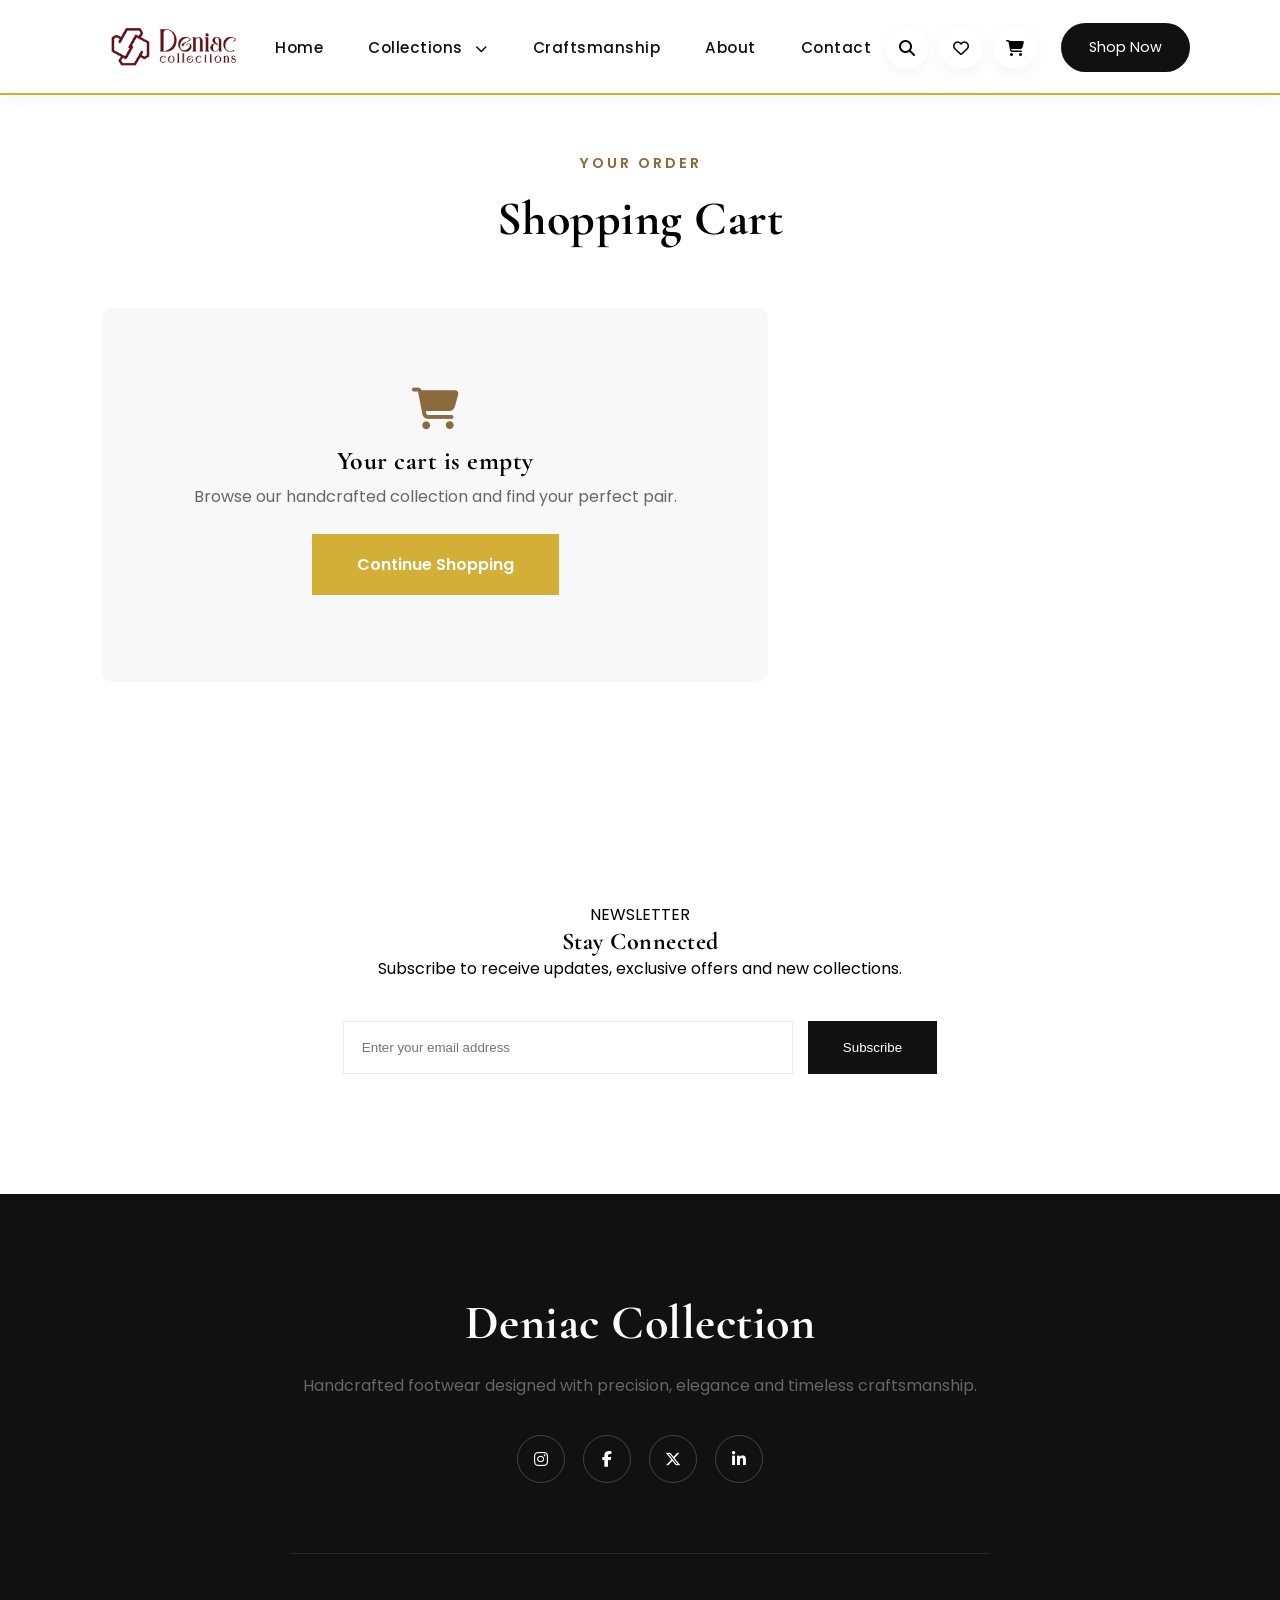
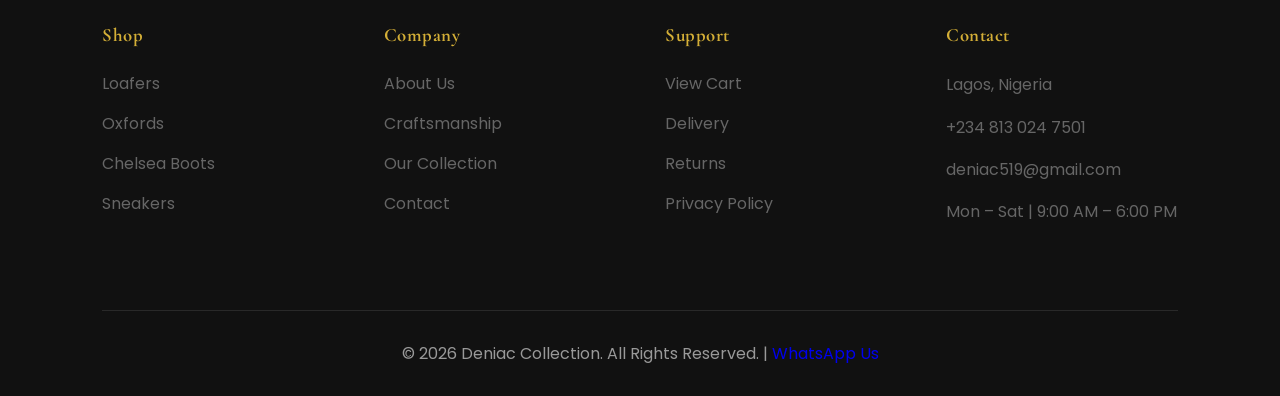
==== cart.html @ b3a42612 "Add cart page, product details, update hero styling and WhatsApp contact" ====
<!DOCTYPE html>
<html lang="en">
<head>
    <meta charset="UTF-8">
    <meta name="viewport" content="width=device-width, initial-scale=1.0">
    <title>Cart | Deniac Collection</title>
    <meta name="description" content="Review your Deniac Collection order before checkout.">
    <link rel="stylesheet" href="style.css">
    <link rel="stylesheet" href="https://cdnjs.cloudflare.com/ajax/libs/font-awesome/6.6.0/css/all.min.css">
    <link rel="preconnect" href="https://fonts.googleapis.com">
    <link rel="preconnect" href="https://fonts.gstatic.com" crossorigin>
    <link href="https://fonts.googleapis.com/css2?family=Cormorant+Garamond:wght@500;600;700&family=Poppins:wght@300;400;500;600&display=swap" rel="stylesheet">
    <link rel="stylesheet" href="https://unpkg.com/aos@2.3.4/dist/aos.css">
</head>
<body class="inner-page">
    <header>

    <nav class="navbar">

        <!-- Logo -->

        <div class="logo">

            <a href="index.html" id="logo">

                <img src="./images/logo.png" alt="Deniac Collection">

            </a>

        </div>

        <!-- Navigation -->

        <ul class="nav-links" id="navLinks">

            <li><a href="index.html">Home</a></li>

            <li class="dropdown">

                <a href="shop.html">
                    Collections
                <i class="fa-solid fa-chevron-down"></i>
                </a>

            <ul class="dropdown-menu">

                <li><a href="shop.html?category=Loafers">Loafers</a></li>
                <li><a href="shop.html?category=Oxford">Oxfords</a></li>
                <li><a href="shop.html?category=Boots">Chelsea Boots</a></li>
                <li><a href="shop.html?category=Sneakers">Sneakers</a></li>
                <li><a href="shop.html">New Arrivals</a></li>
                <li><a href="shop.html">Best Sellers</a></li>

            </ul>

            </li>

            <li><a href="index.html#craftsss">Craftsmanship</a></li>

            <li><a href="index.html#about">About</a></li>

            <li><a href="index.html#contact">Contact</a></li>

            <li class="nav-mobile-actions">

                <div class="nav-icons">

                    <div class="icon-wrap">

                        <i class="fa-solid fa-magnifying-glass search-open"></i>

                    </div>

                    <div class="icon-wrap">

                        <i class="fa-regular fa-heart wishlist-nav"></i>

                        <span class="icon-badge wishlist-count">0</span>

                    </div>

                    <div class="icon-wrap">

                        <i class="fa-solid fa-cart-shopping cart-open"></i>

                        <span class="icon-badge cart-count">0</span>

                    </div>

                </div>

                <a href="shop.html" class="nav-btn">

                    Shop Now

                </a>

            </li>

        </ul>

        <!-- Right Side -->

        <div class="nav-right">

            <div class="nav-icons">

                <div class="icon-wrap">

                    <i class="fa-solid fa-magnifying-glass search-open" id="searchBtn"></i>

                </div>

                <div class="icon-wrap">

                    <i class="fa-regular fa-heart wishlist-nav" id="wishlistNavBtn"></i>

                    <span class="icon-badge wishlist-count" id="wishlistCount">0</span>

                </div>

                <div class="icon-wrap">

                    <i class="fa-solid fa-cart-shopping cart-open" id="cartBtn"></i>

                    <span class="icon-badge cart-count" id="cartCount">0</span>

                </div>

            </div>

            <a href="shop.html" class="nav-btn">

                Shop Now

            </a>

        </div>

        <!-- Mobile Menu -->

        <div class="hamburger">

            <i class="fa-solid fa-bars"></i>

        </div>

    </nav>

</header>

<main>

    <section class="cart-page">

        <div class="section-heading">

            <span>YOUR ORDER</span>

            <h2>Shopping Cart</h2>

        </div>

        <div class="cart-page-grid">

            <div class="cart-page-list">

                <div id="cartPageList"></div>

                <div class="cart-page-empty" id="cartPageEmpty">

                    <i class="fa-solid fa-cart-shopping"></i>

                    <h3>Your cart is empty</h3>

                    <p>Browse our handcrafted collection and find your perfect pair.</p>

                    <a href="shop.html" class="featured-btn">Continue Shopping</a>

                </div>

            </div>

            <aside class="cart-summary" id="cartPageSummary">

                <h3>Order Summary</h3>

                <div class="summary-row">

                    <span>Subtotal</span>

                    <strong id="cartPageSubtotal">₦0</strong>

                </div>

                <div class="summary-row">

                    <span>Delivery</span>

                    <strong>Free</strong>

                </div>

                <div class="summary-total">

                    <span>Total</span>

                    <strong id="cartPageTotal">₦0</strong>

                </div>

                <a
                    class="whatsapp-btn"
                    id="cartCheckoutWhatsApp"
                    href="#"
                    target="_blank"
                    rel="noopener">

                    <i class="fa-brands fa-whatsapp"></i>

                    Order via WhatsApp

                </a>

                <a class="continue-btn" href="shop.html">

                    Continue Shopping

                </a>

                <p class="summary-note">

                    After placing your order, we will contact you to confirm
                    size, delivery details and payment.

                </p>

            </aside>

        </div>

    </section>

</main>

<section class="newsletter">

    <span>NEWSLETTER</span>

    <h2>Stay Connected</h2>

    <p>

        Subscribe to receive updates,
        exclusive offers and new collections.

    </p>

    <form id="newsletterForm">

        <input
        type="email"
        class="newsletter-email"
        placeholder="Enter your email address"
        required>

        <button type="submit">

            Subscribe

        </button>

    </form>

    <p class="newsletter-msg" role="status"></p>

</section>

<footer class="footer">

    <div class="footer-top">

        <h2>Deniac Collection</h2>

        <p>
            Handcrafted footwear designed with precision,
            elegance and timeless craftsmanship.
        </p>

        <div class="social-links">

            <a href="https://www.instagram.com/deniaccollection?igsh=M3c4eGFvaG93NXZI"><i class="fa-brands fa-instagram"></i></a>

            <a href="#"><i class="fa-brands fa-facebook-f"></i></a>

            <a href="https://x.com/Shoes_by_deniac"><i class="fa-brands fa-x-twitter"></i></a>

            <a href="#"><i class="fa-brands fa-linkedin-in"></i></a>

        </div>

    </div>

    <div class="footer-content">

        <div class="footer-column">

            <h3>Shop</h3>

            <a href="shop.html?category=Loafers">Loafers</a>
            <a href="shop.html?category=Oxford">Oxfords</a>
            <a href="shop.html?category=Boots">Chelsea Boots</a>
            <a href="shop.html?category=Sneakers">Sneakers</a>

        </div>

        <div class="footer-column">

            <h3>Company</h3>

            <a href="index.html#about">About Us</a>
            <a href="index.html#craftsss">Craftsmanship</a>
            <a href="shop.html">Our Collection</a>
            <a href="index.html#contact">Contact</a>

        </div>

        <div class="footer-column">

            <h3>Support</h3>

            <a href="cart.html">View Cart</a>
            <a href="index.html#contact">Delivery</a>
            <a href="index.html#contact">Returns</a>
            <a href="index.html#contact">Privacy Policy</a>

        </div>

        <div class="footer-column">

            <h3>Contact</h3>

            <p>Lagos, Nigeria</p>

            <p>+234 813 024 7501</p>

            <p>deniac519@gmail.com</p>

            <p>Mon – Sat | 9:00 AM – 6:00 PM</p>

        </div>

    </div>

    <div class="footer-bottom">

        <p>
            © 2026 Deniac Collection. All Rights Reserved. | <a href="https://wa.me/2348130247501" target="_blank">WhatsApp Us</a>
        </p>

    </div>

</footer>

<script src="script.js"></script>
<script src="./javascript/products.js"></script>
<script src="./javascript/filter.js"></script>
<script src="./javascript/render.js"></script>
<script src="./javascript/carts.js"></script>
<script src="./javascript/wishlist.js"></script>
<script src="./javascript/cart-page.js"></script>
<script src="https://unpkg.com/aos@2.3.4/dist/aos.js"></script>

<script>

AOS.init({
    duration: 1000,
    once: true,
    offset: 100
});

document.addEventListener("DOMContentLoaded", () => {

    const newsletterForm = document.getElementById("newsletterForm");

    if (newsletterForm) {

        newsletterForm.addEventListener("submit", (e) => {

            e.preventDefault();

            const msg = document.querySelector(".newsletter-msg");

            if (msg) {

                msg.textContent = `Thank you for subscribing! You're now on the list.`;

                msg.classList.add("show");

            }

            newsletterForm.reset();

        });

    }

});

</script>
</body>
</html>
---- style.css ----
*{
    margin:0;
    padding:0;
    box-sizing:border-box;
}

html{
    scroll-behavior:smooth;
    overflow-x:hidden;
}

:root{

    /* Brand Colors */

    --primary:#111111;
    --secondary:#8B6B3D;
    --accent:#D4AF37;
    --white:#ffffff;
    --light:#f8f8f8;
    --gray:#666666;
    --border:#ececec;

    /* Font */

    --heading-font:'Cormorant Garamond', serif;
    --body-font:'Poppins', sans-serif;

    /* Shadows */

    --shadow:0 15px 40px rgba(0,0,0,.08);

    /* Transition */

    --transition:.4s ease;

    /* Radius */

    --radius:8px;

}

body{

font-family:var(--body-font);

}

h1,
h2,
h3,
h4{

font-family:var(--heading-font);

letter-spacing:.5px;


}


img{
    max-width:100%;
    display:block;
}

a{
    text-decoration:none;
}

/* scrollbar  */
::-webkit-scrollbar{
    width:10px;
}

::-webkit-scrollbar-track{
    background:var(--light);
}

::-webkit-scrollbar-thumb{
    background:var(--secondary);
    border-radius:20px;
}

::-webkit-scrollbar-thumb:hover{
    background:var(--primary);
}
/* selection colors */
::selection{
    background:var(--secondary);
    color:var(--white);
}

/*=========================
    SCROLL REVEAL
=========================*/

.reveal{
    opacity:0;
    transform:translateY(70px);
    transition:all .9s ease;
}

.reveal.active{
    opacity:1;
    transform:translateY(0);
}

/* navigation */
.navbar{
    position:fixed;
    top:0;
    left:0;
    width:100%;
    height:95px;
    display:flex;
    justify-content:space-between;
    align-items:center;
    padding:0 7%;
    background:transparent;
    transition:.45s ease;
    z-index:9999;
}

.navbar::after{
    content:"";
    position:absolute;
    left:50%;
    bottom:0;
    transform:translateX(-50%);
    width:0;
    height:2px;
    background:#D4AF37;
    transition:.45s;
}

.navbar.scrolled::after{
    width:100%;
}

/* on scrolledd */
.navbar.scrolled{
     height:80px;
    background:rgba(255,255,255,.92);
    backdrop-filter:blur(18px);
    box-shadow:0 15px 40px rgba(0,0,0,.08);

}

/* inner pages (shop / product / cart) get a solid navbar */
body.inner-page .navbar{
    background:rgba(255,255,255,.95);
    backdrop-filter:blur(14px);
    box-shadow:0 4px 20px rgba(0,0,0,.05);
}

body.inner-page .navbar::after{
    width:100%;
}

.logo img{
    width:170px;
    display:block;
}

/* navigationn */
.nav-links{
    display:flex;
    align-items:center;
    gap:45px;
    list-style:none;
}

.nav-links a{
    text-decoration:none;
    font-family: "Poppins", sans-serif;
    color:var(--primary);
    font-size:.95rem;
    font-weight:500;
    letter-spacing:.5px;
    position:relative;
    transition:.3s;
}

/* dropdownnnnn */
.dropdown{
    position:relative;
}

.dropdown-menu{
    position:absolute;
    top:60px;
    left:0;
    width:240px;
    background:var(--white);
    border-radius:18px;
    padding:20px 0;
    list-style:none;
    box-shadow:0 20px 40px rgba(0,0,0,.08);
    opacity:0;
    visibility:hidden;
    transform:translateY(20px);
    transition:.35s ease;
}

.dropdown-menu li{
    width:100%;
}

.dropdown-menu a{
    display:block;
    padding:14px 25px;
    color:var(--primary);
    text-decoration:none;
    transition:.3s;
}

.dropdown-menu a:hover{
    background:var(--light);
    color:var(--secondary);
    padding-left:35px;
}

.dropdown:hover .dropdown-menu{
    opacity:1;
    visibility:visible;
    transform:translateY(0);
}

/* rotate arroww */
.dropdown i{
    margin-left:8px;
    font-size:.75rem;
    transition:.3s;
}

.dropdown:hover i{
    transform:rotate(180deg);
}

/* underlineee */
.nav-links a::after{
    content:"";
    position:absolute;
    left:0;
    bottom:-8px;
    width:0;
    height:2px;
    background:var(--secondary);
    transition:width .35s ease;
}

.nav-links a:hover::after,

.nav-links a.active::after{
    width:100%;
}

.nav-links a.active{
    color:var(--secondary);
}

.nav-right{
    display:flex;
    align-items:center;
    gap:25px;
}

.nav-mobile-actions{
    display:none;
}

.nav-icons{
    display:flex;
    gap:12px;
}

.nav-icons i{
    width:42px;
    height:42px;
    display:flex;
    justify-content:center;
    align-items:center;
    border-radius:50%;
    background:var(--white);
    cursor:pointer;
    box-shadow:0 5px 20px rgba(0,0,0,.05);
    transition:.3s;
}

.nav-icons i:hover{
    background:var(--secondary);
    color:var(--white);
    transform:translateY(-3px);
}

.nav-btn{
    text-decoration:none;
    color:var(--white);
    background:var(--primary);
    padding:14px 28px;
    border-radius:40px;
    transition:.4s;
    font-size:.9rem;
}

.nav-btn:hover{
    background:var(--secondary);
    transform:translateY(-3px);
}

.hamburger{
    display:none;
    font-size:1.4rem;
    cursor:pointer;
}

/* hero  */
.hero{
    min-height:100vh;
    background:#faf8f4;
    display:flex;
    align-items:center;
    position:relative;
    overflow:hidden;
    padding:120px 7% 60px;
}

.bg-text{
    position:absolute;
    top:50%;
    right:-100px;
    transform:translateY(-50%);
    font-size:12rem;
    font-weight:900;
    color:rgba(0,0,0,.03);
    letter-spacing:15px;
    user-select:none;
    pointer-events:none;
    z-index:0;
}

.hero-tag,
.hero-content h1,
.hero-content p,
.hero-buttons,
.hero-features,
.hero-image{
    opacity:0;
    transform:translateY(50px);
}

@keyframes fadeUp{

from{

opacity:0;

transform:translateY(50px);

}

to{

opacity:1;

transform:translateY(0);

}

}


/* containerrrr */
.hero-container{
    width:100%;
    display:grid;
    grid-template-columns:1fr 1fr;
    align-items:center;
    gap:60px;
}

/* left side */
.hero-content{
    max-width:620px;
}

/* badge */
.hero-tag{
    display:inline-block;
    padding:8px 18px;
    background:rgba(212,175,55,.12);
    color:#8B6B3D;
    font-size:.85rem;
    letter-spacing:2px;
    border-radius:40px;
    margin-bottom:25px;
    font-weight:600;
}

/* headingsss */
.hero-content h1{
    font-size:4.3rem;
    line-height:1.1;
    color:#111;
    margin-bottom:30px;
    font-family: "Cormorant Garamond", serif;
    font-weight:700;
}

/* paragraphsss */
.hero-content p{
    font-family: "Poppins", sans-serif;
    font-size:1.1rem;
    line-height:1.9;
    color:#666;
    margin-bottom:40px;
}

/* buttons */
.hero-buttons{
    display:flex;
    gap:20px;
    margin-bottom:45px;
}


/* primary btn */
.btn-primary{
    font-family: "Poppins", sans-serif;
    background:#111;
    color:#fff;
    padding:18px 35px;
    border-radius:40px;
    text-decoration:none;
    transition:.35s;
}

.btn-primary:hover{
    background:#8B6B3D;
}

/* Secondary button */
.btn-secondary{
    border:2px solid #111;
    color:#111;
    padding:18px 35px;
    border-radius:40px;
    font-family: "Poppins", sans-serif;
    text-decoration:none;
    transition:.35s;
}

.btn-secondary:hover{
    background:#111;
    color:#fff;
}

/* featuress */
.hero-features{
    display:flex;
    gap:20px;
    flex-wrap:wrap;
}

.hero-features div{
    display:flex;
    align-items:center;
    gap:10px;
    background:var(--white);
    padding:12px 18px;
    border-radius:30px;
    box-shadow:0 8px 25px rgba(0,0,0,.06);
}

.hero-features i{
    color:#8B6B3D;
}

/* right sideee */
.hero-image{
    position:relative;
    display:flex;
    justify-content:center;
    align-items:center;
    min-height:650px;
}

/* decorative circlee */
.hero-circle{
    position:absolute;
    width:560px;
    height:560px;
    border-radius:50%;
    background:linear-gradient(
        135deg,
        rgba(212,175,55,.18),
        rgba(139,107,61,.06)
    );

    z-index:1;

}

/* images */
.hero-image img{
    width:100%;
    max-width:700px;
    border-radius:25px;
    box-shadow:0 35px 70px rgba(0,0,0,.18);
    transition:transform .5s ease, box-shadow .5s ease;
    animation:floatImage 5s ease-in-out infinite;
}

.hero-image img:hover{
    transform:scale(1.03);
    box-shadow:0 40px 80px rgba(0,0,0,.22);
}

/* floating animation */
@keyframes floatImage{

    0%{

        transform:translateY(0px);

    }

    50%{

        transform:translateY(-15px);

    }

    100%{

        transform:translateY(0px);

    }

}
/* image carddd */
.hero-card{
    position:relative;
    z-index:2;
    border-radius:30px;
    overflow:hidden;
    box-shadow:0 35px 80px rgba(0,0,0,.20);
}

.hero-card img{
    width:100%;
    max-width:620px;
    display:block;
    transition:.6s;
}

.hero-card:hover img{
    transform:scale(1.05);
}

.hero-badge{
    position:absolute;
    bottom:30px;
    left:20px;
    width:120px;
    height:120px;
    border-radius:50%;
    background:white;
    box-shadow:0 15px 40px rgba(0,0,0,.12);
    display:flex;
    flex-direction:column;
    justify-content:center;
    align-items:center;
    z-index:5;
}

.hero-badge h3{
    color:#8B6B3D;
    font-size:.9rem;
    letter-spacing:3px;
}

.hero-badge span{
    font-size:2rem;
    font-weight:bold;
}



/* scroll indicatorr */
.scroll-indicator{
    position:absolute;
    bottom:30px;
    left:50%;
    transform:translateX(-50%);
    display:flex;
    flex-direction:column;
    align-items:center;
    text-decoration:none;
    color:#555;
    gap:8px;
    animation:scrollbounce 2s infinite;

}

@keyframes scrollbounce{

0%{

transform:translate(-50%,0);

}

50%{

transform:translate(-50%,12px);

}

100%{

transform:translate(-50%,0);

}


}


/* dividerr */
.section-divider{
    width:100px;
    height:2px;
    background:var(--accent);
    margin:80px auto;
}


/* craftsmanship  */
.craftsmanship{
    width:90%;
    margin:120px auto;
    display:grid;
    grid-template-columns:1fr 1fr;
    gap:80px;
    align-items:center;
}

.craft-image{
    overflow:hidden;
}

.craft-image img{
    width:100%;
    display:block;
    border-radius:10px;
    transition:.6s;
}

.craft-image:hover img{
    /* transform:scale(1.05); */
    transform:

scale(1.05)

rotate(.5deg);
    
}

.craft-content span{
    letter-spacing:3px;
    color:var(--secondary);
    font-size:.85rem;
    font-weight:600;
}

.craft-content h2{
    font-size:3rem;
    margin:20px 0;
}

.craft-content p{
    color:#666;
    line-height:1.9;
    margin-bottom:35px;
}

.craft-features{
    display:grid;
    grid-template-columns:repeat(2,1fr);
    gap:30px;
    margin-bottom:40px;
}

.feature h3{
    margin-bottom:10px;
}

.feature p{
    margin:0;
}

.craft-btn{
    display:inline-block;
    padding:16px 36px;
    background:#111;
    color:#fff;
    text-decoration:none;
    transition:.3s;
    position:relative;
    overflow:hidden;
    /* transition:var(--transition); */
    transition:all .35s ease;
}

.craft-btn::before{
    content:"";
    position:absolute;
    top:0;
    left:-100%;
    width:100%;
    height:100%;
    background:rgba(255,255,255,.25);
    transition:.5s;
}

.craft-btn:hover::before{
    left:100%;
}

.craft-btn:hover{
    background:#8b6b3d;
    transform:translateY(-4px);
    box-shadow:0 15px 30px rgba(0,0,0,.15);
}

/* signature collections */
.collections{
    width:90%;
    margin:120px auto;
}

.section-heading{
    text-align:center;
    margin-bottom:60px;
}

.section-heading span{
    letter-spacing:3px;
    color:var(--secondary);
    font-size:.9rem;
    font-weight:600;
}

.section-heading h2{
    font-size:3rem;
    margin:15px 0;
}

.section-heading p{
    width:60%;
    margin:auto;
    color:#666;
    line-height:1.8;
}

/* grids */
.collection-grid{
    display:grid;
    grid-template-columns:repeat(2,1fr);
    gap:30px;
}

/* cards */
.collection-card{
    position:relative;
    overflow:hidden;
    cursor:pointer;
}

.collection-card img{
    width:100%;
    height:500px;
    object-fit:cover;
    display:block;
    transition:1s;
}

/* overlay */
.collection-overlay{

    position:absolute;

    inset:0;

    background:linear-gradient(

        rgba(0,0,0,.15),

        rgba(0,0,0,.75)

    );

    display:flex;
    flex-direction:column;
    justify-content:flex-end;
    padding:40px;
    color:var(--white);
    transition:.4s;
}

/* text */
.collection-overlay h3{
    font-size:2rem;
    margin-bottom:15px;
}

.collection-overlay p{
    line-height:1.7;
    margin-bottom:25px;
}

/* buttons */
.collection-overlay a{
    color:var(--white);
    text-decoration:none;
    font-weight:600;
    letter-spacing:1px;
}

/* hover effects */
.collection-card:hover img{
    transform:scale(1.08);
    filter:brightness(.9);
}

.collection-card:hover .collection-overlay{
    background:linear-gradient(

        rgba(0,0,0,.05),

        rgba(0,0,0,.9)

    );
}

/* why choose deniac collectionss */
.why-deniac{
    width:90%;
    margin:120px auto;
}

.why-grid{
    display:grid;
    grid-template-columns:repeat(4,1fr);
    gap:30px;
    margin-top:60px;
}

/* cards */
.why-card{
    background:var(--white);
    padding:50px 35px;
    text-align:center;
    border:1px solid var(--border);
    transition:var(--transition);
    position:relative;
    overflow:hidden;
}

.why-card::before{
    content:"";
    position:absolute;
    left:0;
    top:0;
    width:0;
    height:3px;
    background:var(--accent);
    transition:.5s;
}

.why-card:hover::before{
    width:100%;
}

.why-card:hover{
    transform:

translateY(-10px)

scale(1.02);
    box-shadow:var(--shadow);
}

/* icons */
.icon{
    width:80px;
    height:80px;
    margin:0 auto 30px;
    border:1px solid var(--border);
    border-radius:50%;
    display:flex;
    justify-content:center;
    align-items:center;
    font-size:2rem;
    color:var(--secondary);
    transition:var(--transition);
    background:var(--white);
}

.why-card:hover .icon{
    background:var(--secondary);

    color:var(--white);

    transform:rotate(8deg) scale(1.08);

}

/* typography */
.why-card h3{
    margin-bottom:18px;
    font-size:1.3rem;
    font-family:var(--heading-font);
}

.why-card p{
    color:var(--gray);
    line-height:1.8;
    font-size:.95rem;
}

/* statss */
.stats{
    width:90%;
    margin:120px auto;
    display:grid;
    grid-template-columns:repeat(4,1fr);
    text-align:center;
}

.stat h2{
    font-size:3.5rem;
    color:var(--secondary);
}

.stat p{
    margin-top:10px;
    color:var(--gray);
}

/* featured  */
.featured-banner{
    width:100%;
    height:85vh;

    background:

    linear-gradient(
        rgba(0,0,0,.45),
        rgba(0,0,0,.45)
    ),

    url("./images/Collections/adenibi_dennis_7e5ccccbacef4aaa9bd8becd832c7f33.jpg");

    background-size:cover;
    background-position:center;

    display:flex;
    justify-content:center;
    align-items:center;

    margin:120px 0;
}

/* overlay content  */
.featured-overlay{
    text-align:center;
    color:var(--white);
    width:700px;
}

/* typography */
.featured-overlay span{
    letter-spacing:4px;
    color:var(--accent);
    font-weight:600;
}

.featured-overlay h2{
    font-size:4rem;
    margin:25px 0;
}

.featured-overlay p{
    line-height:1.9;
    font-size:1.1rem;
    margin-bottom:40px;
}

/* buttonss */
.featured-btn{
    display:inline-block;
    padding:18px 45px;
    background:var(--accent);
    color:var(--white);
    text-decoration:none;
    font-weight:600;
    transition:.3s;
    position:relative;
    overflow:hidden;
    /* transition:var(--transition); */
    transition:all .35s ease;
}

.featured-btn::before{
    content:"";
    position:absolute;
    top:0;
    left:-100%;
    width:100%;
    height:100%;
    background:rgba(255,255,255,.25);
    transition:.5s;
}

.featured-btn:hover::before{
    left:100%;
}

/* hover  */
.featured-btn:hover{
    background:var(--white);
    transform:translateY(-4px);
    box-shadow:0 15px 30px rgba(0,0,0,.15);
}

/* testimonialsss */
.testimonial-slider{
    overflow:hidden;
    width:100%;
    margin-top:60px;
}

/* trackssss */
.testimonial-track{
    display:flex;
    transition:transform .6s ease;
}

/* each slideee */
.testimonial{
    min-width:100%;
    text-align:center;
    padding:40px 18%;
}

/* quotess */
.testimonial p{
    font-size:1.3rem;
    line-height:2;
    color:var(--gray);
    margin:35px 0;
    font-style:italic;
}

/* namess */
.testimonial h3{
    margin-bottom:8px;
}

/* controlssss */
.testimonial-controls{
    display:flex;
    justify-content:center;
    gap:20px;
    margin-top:40px;
}

/* buttonnnnnnn */
.testimonial-controls button{
    width:55px;
    height:55px;
    border:1px solid var(--border);
    border-radius:50%;
    background:var(--white);
    cursor:pointer;
    transition:.3s;
}

/* hoverrrr */
.testimonial-controls button:hover{
    background:var(--secondary);
    color:var(--white);
}

/* dotsss */
.dots{
    display:flex;
    justify-content:center;
    gap:12px;
    margin-top:30px;
}

.dot{
    width:12px;
    height:12px;
    border-radius:50%;
    background:#ccc;
    cursor:pointer;
    transition:.3s;
}

.dot.active{
    background:var(--secondary);
    width:35px;
    border-radius:20px;
}

/* instagrammm */
.instagram{
    width:90%;
    margin:120px auto;
}

.instagram-grid{
    display:grid;
    grid-template-columns:repeat(3,1fr);
    gap:20px;
}

.instagram-grid img{
    width:100%;
    height:350px;
    object-fit:cover;
    transition:.6s;
    cursor:pointer;
}

.instagram-grid img:hover{
    transform:scale(1.03);
    filter:brightness(.85);
}

/* newslettere */
.newsletter{
    width:80%;
    margin:120px auto;
    text-align:center;
}

/* formm */
.newsletter form{
    display:flex;
    justify-content:center;
    margin-top:40px;
    flex-wrap:wrap;
    gap:15px;
}

/* inputtt */
.newsletter input{
    width:450px;
    padding:18px;
    border:1px solid var(--border);
    outline:none;
}

/* Buttonnnn */
.newsletter button{
    padding:18px 35px;
    border:none;
    background:var(--primary);
    color:var(--white);
    cursor:pointer;
    transition:.3s;
}

/* hoverrr */
.newsletter button:hover{
    background:var(--secondary);
}


/* footerrr */
.footer{
    background:var(--primary);
    color:var(--white);
    padding:100px 8% 30px;
    margin-top:120px;
}

/* top section  */
.footer-top{
    text-align:center;
    max-width:700px;
    margin:auto;
    padding-bottom:70px;
    border-bottom:1px solid rgba(255,255,255,.1);
}

.footer-top h2{
    font-size:3rem;
    margin-bottom:20px;
}

.footer-top p{
    color:var(--gray);
    line-height:1.8;
}
/* social iconss */
.social-links{
    margin-top:35px;
    display:flex;
    justify-content:center;
    gap:18px;
}

.social-links a{
    width:48px;
    height:48px;
    border:1px solid rgba(255,255,255,.2);
    border-radius:50%;
    display:flex;
    justify-content:center;
    align-items:center;
    color:var(--white);
    text-decoration:none;
    transition:var(--transition);
}

.social-links a:hover{
    background:var(--secondary);
    border-color:var(--secondary);
    transform:translateY(-5px);
}

/* footer gridd */
.footer-content{
    display:grid;
    grid-template-columns:repeat(4,1fr);
    gap:50px;
    padding:70px 0;
}

/* footer column */
.footer-column{
    display:flex;
    flex-direction:column;
}

.footer-column h3{
    margin-bottom:25px;
    color:var(--accent);

}

.footer-column a{
    color:var(--gray);
    text-decoration:none;
    margin-bottom:15px;
    transition:.3s;
}

.footer-column p{
    color:var(--gray);
    margin-bottom:15px;
    line-height:1.7;
}

/* link hoverrr */
.footer-column a:hover{
    color:var(--white);
    padding-left:8px;
}

/* Bottom Sectionnn */
.footer-bottom{
    text-align:center;
    border-top:1px solid rgba(255,255,255,.1);
    padding-top:30px;
    color:#999;
}
.footer-name{
    color:var(--accent,#c9a96e);
    text-decoration:none;
    transition:color .3s,padding-left .3s;
}
.footer-name:hover{
    color:var(--white,#fff);
    padding-left:6px;
}

/* carttttt */
.cart-overlay{
    position:fixed;
    inset:0;
    background:rgba(0,0,0,.45);
    opacity:0;
    visibility:hidden;
    transition:.4s;
    z-index:9998;

}

.cart-overlay.active{
    opacity:1;
    visibility:visible;

}

/* drawerr */
.cart-drawer{
    position:fixed;
    top:0;
    right:-450px;
    width:420px;
    max-width:100%;
    height:100vh;
    background:var(--white);
    display:flex;
    flex-direction:column;
    transition:.45s ease;
    z-index:9999;
    box-shadow:-15px 0 35px rgba(0,0,0,.12);
}

/* visible statee */
.cart-drawer.active{
    right:0;
}

/* headerrrr */
.cart-header{
    display:flex;
    justify-content:space-between;
    align-items:center;
    padding:25px;
    border-bottom:1px solid #eee;
}

.cart-header h2{
    font-size:1.4rem;
}

.cart-header button{
    border:none;
    background:none;
    font-size:1.5rem;
    cursor:pointer;
}

/* itemsss */
.cart-items{
    flex:1;
    overflow:auto;
    padding:25px;
}

.cart-item{
    display:flex;
    gap:18px;
}

.cart-item img{
    width:100px;
    border-radius:15px;
}

.cart-details{
    flex:1;
}
/* quantityy */
.quantity{
    display:flex;
    align-items:center;
    gap:12px;
    margin-top:12px;
}

.quantity button{
    width:30px;
    height:30px;
    border:none;
    border-radius:50%;
    cursor:pointer;
    background:#f3f3f3;
}

.quantity button:hover{
    background:#8B6B3D;
    color:white;
}

.remove-item{
    border:none;
    background:none;
    font-size:1.1rem;
    color:#999;
    cursor:pointer;
    align-self:flex-start;
    transition:.3s;
}

.remove-item:hover{
    color:#d9534f;
}

.cart-empty{
    text-align:center;
    color:#888;
    padding:40px 0;
}

/* cart footerrr */
.cart-footer{
    padding:25px;
    border-top:1px solid #eee;
}

.subtotal{
    display:flex;
    justify-content:space-between;
    margin-bottom:25px;
}

/* Buttons */
.view-cart,
.checkout{
    width:100%;
    height:52px;
    border:none;
    cursor:pointer;
    border-radius:35px;
    font-size:1rem;
}

.view-cart{
    background:#111;
    color:white;
    margin-bottom:15px;
}

.checkout{
    background:#8B6B3D;
    color:var(--white);
}


/*==================================================
SHOP PAGE
==================================================*/

.shop-hero{
    height:calc(55vh + 95px);
    min-height:480px;
    background:url("./images/Hero/autumn-1869461_1280.jpg") center/cover;
    background-color:#191410;
    position:relative;
    display:flex;
    justify-content:center;
    align-items:center;
    text-align:center;
    color:white;
    padding-top:95px;
    box-sizing:border-box;
}

.shop-overlay{
    position:absolute;
    inset:0;
    background:linear-gradient(
        rgba(20,15,10,.75),
        rgba(20,15,10,.65)
    );
}

.shop-content{
    position:relative;
    z-index:2;
    max-width:700px;
    padding:20px;
}

.shop-subtitle{
    letter-spacing:4px;
    text-transform:uppercase;
    color:#D4AF37;
}

.shop-content h1{
    font-size:4rem;
    margin:20px 0;
}

.shop-description{
    line-height:1.8;
    max-width:600px;
    margin:auto;
}

.shop-toolbar{
    padding:40px 8%;
    display:flex;
    justify-content:space-between;
    align-items:center;
    flex-wrap:wrap;
    gap:20px;
}

.shop-categories{
    display:flex;
    gap:15px;
    flex-wrap:wrap;
}

.shop-categories button{
    background:none;
    border:none;
    cursor:pointer;
    font-size:16px;
    transition:.3s;
}

.shop-categories button.active{
    color:#8B6B3D;
    font-weight:bold;
}

.shop-tools{
    display:flex;
    align-items:center;
    gap:20px;
}

.shop-products{
    padding:0 8% 100px;
}

.products-grid{
    display:grid;
    grid-template-columns:repeat(auto-fit,minmax(280px,1fr));
    gap:40px;
}

.load-more{
    text-align:center;
    margin-bottom:100px;
}

#loadMoreBtn{
    padding:15px 45px;
    border:none;
    cursor:pointer;
    background:#111;
    color:white;
    transition:.3s;
}

#loadMoreBtn:hover{
    background:#8B6B3D;
}

/* productsssssss */
.products-grid{
    display:grid;
    grid-template-columns:repeat(auto-fit,minmax(320px,1fr));
    gap:50px;
}

.product-card{
    background:#fff;
    transition:.4s;
    overflow:hidden;
}

.product-image{
    position:relative;
    overflow:hidden;
}

.product-image img{
    width:100%;
    height:430px;
    object-fit:cover;
    transition:.6s;
}

.product-card:hover img{
    transform:scale(1.06);
}

.product-badge{
    position:absolute;
    top:20px;
    left:20px;
    background:#111;
    color:white;
    padding:8px 16px;
    font-size:.75rem;
    text-transform:uppercase;
    letter-spacing:2px;
}

.product-info{
    padding:30px;
    text-align:center;
}

.product-info h3{
    font-size:1.35rem;
    margin-bottom:15px;
    font-weight:500;
}

/* pricesss */
.price{
    font-size:1.2rem;
    color:#8B6B3D;
    margin-bottom:25px;
    font-weight:600;
}

/* buttonsss */
.add-cart{
    background:none;
    border:1px solid #111;
    padding:15px 35px;
    cursor:pointer;
    transition:.4s;
    font-size:.95rem;
}

.add-cart:hover{
    background:#111;
    color:white;
}

.shop-categories button{
    background:none;
    border:none;
    padding:10px 0;
    cursor:pointer;
    font-size:15px;
    color:#555;
    position:relative;
    transition:.3s;
}

.shop-categories button::after{
    content:"";
    position:absolute;
    left:0;
    bottom:-4px;
    width:0;
    height:2px;
    background:#8B6B3D;
    transition:.3s;
}

.shop-categories button:hover{
    color:#111;
}

.shop-categories button.active{
    color:#111;
    font-weight:600;
}

.shop-categories button.active::after{
    width:100%;
}


/* mobile view  */
@media(max-width:992px){

.nav-links{
    position:fixed;
    top:100px;
    right:-100%;
    width:300px;
    height:calc(100vh - 120px);
    background:white;
    display:flex;
    flex-direction:column;
    justify-content:flex-start;
    padding-top:50px;
    gap:35px;
    transition:.4s;
    box-shadow:-5px 0 25px rgba(0,0,0,.08);
}

.nav-links.active{
    right:20px;
    border-radius:20px;
}

.nav-links.active{
    overflow-y:auto;
}

.nav-right{
    display:none;
}

.nav-mobile-actions{
    display:flex;
    flex-direction:column;
    align-items:flex-start;
    gap:22px;
    width:100%;
    margin-top:10px;
    padding-top:25px;
    border-top:1px solid rgba(0,0,0,.08);
}

.nav-mobile-actions .nav-icons{
    display:flex;
    gap:18px;
}

.nav-mobile-actions .nav-btn{
    display:flex;
    align-items:center;
    justify-content:center;
    width:100%;
    padding:13px;
    border-radius:50px;
    font-size:14px;
    font-weight:500;
    margin-top:5px;
}

.hamburger{
    display:block;
}

.logo img{
    width:150px;
}

.navbar{
    padding:0 25px;
}

}


/* herooo */

@media(max-width:992px){

.hero-container{
    grid-template-columns:1fr;
}

.hero-image{
    margin-top:70px;
    min-height:500px;
}

.hero-card img{
    width:100%;
    max-width:500px;
}

.hero-circle{
    width:400px;
    height:400px;
}

.bg-text{
    display:none;
}

.hero-badge{
    left:50%;
    transform:translateX(-50%);
    bottom:-20px;
}

}
/* .craftsmanship */
@media(max-width:900px){

.craftsmanship{
    grid-template-columns:1fr;
    gap:50px;
}

.craft-content h2{
    font-size:2.2rem;
}

.craft-features{
    grid-template-columns:1fr;
}

}

/* collections */
@media(max-width:992px){

.collection-grid{
    grid-template-columns:1fr;
}

.section-heading p{
    width:90%;
}

.collection-card img{
    height:450px;
}

}

@media(max-width:600px){

.section-heading h2{
    font-size:2.2rem;
}

.collection-card img{
    height:350px;
}

.collection-overlay{
    padding:25px;
}

.collection-overlay h3{
    font-size:1.6rem;
}

}

/* why choose deniac collections */
@media(max-width:992px){

.why-grid{
    grid-template-columns:repeat(2,1fr);
}

}

@media(max-width:600px){

.why-grid{
    grid-template-columns:1fr;
}

}


/* featured  */
@media(max-width:768px){

.featured-banner{
    height:70vh;
}

.featured-overlay{
    width:90%;
}

.featured-overlay h2{
    font-size:2.5rem;
}

}

/* testimoniallss */
@media(max-width:992px){

.testimonial-grid{
    grid-template-columns:1fr;
}

}

/* footerrrr */
@media(max-width:992px){

.footer-content{

grid-template-columns:repeat(2,1fr);

}

}

@media(max-width:600px){

.footer-content{

grid-template-columns:1fr;

}

.footer-top h2{

font-size:2.2rem;

}

}

/*=========================
    NAV ICON WRAPPERS / BADGES
=========================*/

.icon-wrap{
    position:relative;
    display:flex;
    align-items:center;
    justify-content:center;
}

.icon-badge{
    position:absolute;
    top:-8px;
    right:-6px;
    min-width:18px;
    height:18px;
    padding:0 5px;
    border-radius:20px;
    background:var(--secondary);
    color:var(--white);
    font-size:.62rem;
    font-family:var(--body-font);
    display:none;
    align-items:center;
    justify-content:center;
    border:2px solid var(--white);
    box-shadow:0 3px 8px rgba(0,0,0,.15);
}

/*=========================
    WISHLIST BUTTON (PRODUCT CARD)
=========================*/

.wishlist-btn{
    position:absolute;
    top:20px;
    right:20px;
    width:42px;
    height:42px;
    border:none;
    border-radius:50%;
    background:var(--white);
    color:var(--primary);
    display:flex;
    align-items:center;
    justify-content:center;
    cursor:pointer;
    box-shadow:0 5px 20px rgba(0,0,0,.08);
    transition:.3s;
}

.wishlist-btn:hover{
    color:var(--secondary);
    transform:scale(1.08);
}

.wishlist-btn.active{
    color:var(--secondary);
    background:#fbf2e6;
}

.old-price{
    font-size:.9rem;
    font-weight:400;
    color:var(--gray);
    text-decoration:line-through;
    margin-left:8px;
}

/*=========================
    TOAST NOTIFICATION
=========================*/

.toast{
    position:fixed;
    bottom:30px;
    left:50%;
    transform:translate(-50%, 80px);
    background:var(--primary);
    color:var(--white);
    padding:14px 30px;
    border-radius:40px;
    font-size:.9rem;
    opacity:0;
    visibility:hidden;
    transition:.4s;
    z-index:10001;
    box-shadow:var(--shadow);
}

.toast.show{
    opacity:1;
    visibility:visible;
    transform:translate(-50%, 0);
}

/*=========================
    SEARCH OVERLAY
=========================*/

.search-overlay{
    position:fixed;
    inset:0;
    background:rgba(0,0,0,.55);
    z-index:10000;
    display:flex;
    justify-content:center;
    align-items:flex-start;
    padding-top:120px;
    opacity:0;
    visibility:hidden;
    transition:.35s ease;
}

.search-overlay.active{
    opacity:1;
    visibility:visible;
}

.search-box{
    width:min(640px, 90%);
    background:var(--white);
    border-radius:10px;
    padding:14px 20px;
    display:flex;
    align-items:center;
    gap:15px;
    box-shadow:var(--shadow);
    transform:translateY(-12px);
    transition:.35s ease;
}

.search-overlay.active .search-box{
    transform:translateY(0);
}

.search-box i{
    color:var(--secondary);
    font-size:1.1rem;
}

.search-box input{
    flex:1;
    border:none;
    outline:none;
    font-size:1rem;
    font-family:var(--body-font);
    color:var(--primary);
}

#closeSearch{
    border:none;
    background:none;
    font-size:1.3rem;
    cursor:pointer;
    color:var(--gray);
    transition:.3s;
}

#closeSearch:hover{
    color:var(--primary);
}

/*=========================
    PRODUCT DETAIL PAGE
=========================*/

.product-detail{
    padding:150px 8% 70px;
}

.breadcrumb{
    display:flex;
    gap:10px;
    margin-bottom:35px;
    font-size:.85rem;
    color:var(--gray);
    flex-wrap:wrap;
}

.breadcrumb a{
    color:var(--gray);
    transition:.3s;
}

.breadcrumb a:hover{
    color:var(--secondary);
}

.detail-grid{
    display:grid;
    grid-template-columns:1fr 1fr;
    gap:60px;
    align-items:start;
}

.detail-main-img{
    position:relative;
    overflow:hidden;
    border-radius:10px;
}

.detail-main-img img{
    width:100%;
    height:520px;
    object-fit:cover;
}

.detail-info{
    padding-top:10px;
}

.detail-category{
    text-transform:uppercase;
    letter-spacing:3px;
    color:var(--secondary);
    font-size:.8rem;
}

.detail-info h1{
    font-size:2.6rem;
    margin:12px 0 15px;
}

.detail-price{
    font-size:1.5rem;
    color:var(--secondary);
    font-weight:600;
    margin-bottom:22px;
}

.detail-desc{
    color:var(--gray);
    line-height:1.9;
    margin-bottom:28px;
    max-width:560px;
}

.size-label{
    font-weight:600;
    margin-bottom:12px;
}

.size-options{
    display:flex;
    flex-wrap:wrap;
    gap:12px;
    margin-bottom:30px;
}

.size-option{
    width:52px;
    height:52px;
    border:1px solid var(--border);
    background:none;
    font-size:.95rem;
    font-family:var(--body-font);
    cursor:pointer;
    transition:.3s;
    border-radius:6px;
}

.size-option:hover,
.size-option.active{
    background:var(--primary);
    color:var(--white);
    border-color:var(--primary);
}

.detail-options{
    display:flex;
    gap:15px;
    align-items:stretch;
}

.qty-selector{
    display:flex;
    align-items:center;
    border:1px solid var(--border);
    border-radius:6px;
    overflow:hidden;
    background:var(--white);
}

.qty-selector button{
    width:46px;
    height:52px;
    border:none;
    background:none;
    cursor:pointer;
    font-size:1.1rem;
    transition:.3s;
}

.qty-selector button:hover{
    background:var(--light);
}

.qty-selector span{
    width:42px;
    text-align:center;
    font-weight:600;
}

.detail-add{
    flex:1;
    background:var(--primary);
    color:var(--white);
    border:none;
    padding:0 30px;
    font-size:.95rem;
    cursor:pointer;
    transition:.4s;
    font-family:var(--body-font);
}

.detail-add:hover{
    background:var(--secondary);
}

.detail-meta{
    margin-top:32px;
    display:flex;
    gap:30px;
    flex-wrap:wrap;
}

.detail-meta p{
    display:flex;
    align-items:center;
    gap:8px;
    font-size:.88rem;
    color:var(--gray);
}

.detail-meta i{
    color:var(--secondary);
}

.related-section{
    padding:0 8% 110px;
}

.related-section .section-heading{
    margin-bottom:50px;
}

/*=========================
    CART PAGE
=========================*/

.cart-page{
    padding:150px 8% 100px;
    min-height:60vh;
}

.cart-page-grid{
    display:grid;
    grid-template-columns:1fr 360px;
    gap:50px;
    align-items:start;
}

.cart-page-item{
    display:grid;
    grid-template-columns:110px 1.4fr 130px 150px 130px;
    gap:20px;
    align-items:center;
    padding:20px 0;
    border-bottom:1px solid var(--border);
}

.cp-image img{
    width:110px;
    height:110px;
    object-fit:cover;
    border-radius:10px;
}

.cp-details h4{
    font-size:1.05rem;
    margin-bottom:6px;
}

.cp-details span{
    color:var(--gray);
    font-size:.75rem;
    text-transform:uppercase;
    letter-spacing:2px;
}

.cp-details .remove-item{
    display:inline-flex;
    align-items:center;
    gap:6px;
    font-size:.8rem;
    color:var(--gray);
    margin-top:10px;
}

.cp-details .remove-item:hover{
    color:#d9534f;
}

.cp-price,
.cp-total{
    font-weight:600;
}

.cp-qty .quantity{
    margin-top:0;
}

.cart-page-empty{
    text-align:center;
    padding:80px 30px;
    background:var(--light);
    border-radius:10px;
}

.cart-page-empty > i{
    font-size:2.6rem;
    color:var(--secondary);
    margin-bottom:15px;
}

.cart-page-empty h3{
    font-size:1.6rem;
    margin-bottom:8px;
}

.cart-page-empty p{
    color:var(--gray);
    margin-bottom:25px;
}

.cart-summary{
    background:var(--light);
    border-radius:10px;
    padding:30px;
    position:sticky;
    top:120px;
}

.cart-summary h3{
    font-size:1.4rem;
    margin-bottom:18px;
}

.summary-row{
    display:flex;
    justify-content:space-between;
    padding:10px 0;
    color:var(--gray);
    font-size:.95rem;
}

.summary-row strong{
    color:var(--primary);
}

.summary-total{
    display:flex;
    justify-content:space-between;
    border-top:1px solid var(--border);
    padding:18px 0;
    font-size:1.15rem;
}

.summary-total strong{
    color:var(--secondary);
}

.whatsapp-btn{
    display:flex;
    align-items:center;
    justify-content:center;
    gap:10px;
    background:#25D366;
    color:var(--white);
    padding:15px;
    border-radius:40px;
    font-weight:600;
    font-size:.95rem;
    margin-top:8px;
    transition:.3s;
}

.whatsapp-btn:hover{
    background:#1ebe5b;
    transform:translateY(-2px);
}

.continue-btn{
    display:block;
    text-align:center;
    border:1px solid var(--primary);
    padding:14px;
    border-radius:40px;
    margin-top:12px;
    color:var(--primary);
    font-size:.9rem;
    transition:.3s;
}

.continue-btn:hover{
    background:var(--primary);
    color:var(--white);
}

.summary-note{
    font-size:.78rem;
    color:var(--gray);
    margin-top:15px;
    line-height:1.7;
    text-align:center;
}

/*=========================
    ABOUT SECTION
=========================*/

.about-section{
    padding:0 8% 100px;
}

.about-grid{
    display:grid;
    grid-template-columns:1fr 1fr;
    gap:60px;
    align-items:center;
}

.about-image img{
    width:100%;
    height:480px;
    object-fit:cover;
    border-radius:10px;
}

.about-content span{
    color:var(--secondary);
    letter-spacing:3px;
    text-transform:uppercase;
    font-size:.8rem;
}

.about-content h2{
    font-size:2.6rem;
    margin:12px 0;
}

.about-content > p{
    color:var(--gray);
    line-height:1.9;
    margin-bottom:25px;
}

.about-features{
    display:grid;
    gap:12px;
    margin-bottom:30px;
}

.about-features div{
    display:flex;
    align-items:center;
    gap:10px;
    font-size:.95rem;
}

.about-features i{
    color:var(--secondary);
}

/*=========================
    CONTACT SECTION
=========================*/

.contact-section{
    padding:0 8% 100px;
}

.contact-grid{
    display:grid;
    grid-template-columns:400px 1fr;
    gap:60px;
    align-items:start;
}

.contact-item{
    display:flex;
    gap:18px;
    align-items:flex-start;
    margin-bottom:25px;
}

.contact-item > i{
    width:48px;
    height:48px;
    flex-shrink:0;
    display:flex;
    align-items:center;
    justify-content:center;
    border-radius:50%;
    background:var(--light);
    color:var(--secondary);
    font-size:1.1rem;
}

.contact-item h4{
    font-size:1.1rem;
    margin-bottom:4px;
}

.contact-item p{
    color:var(--gray);
    font-size:.9rem;
}

.contact-form{
    background:var(--light);
    padding:30px;
    border-radius:10px;
    display:flex;
    flex-direction:column;
    gap:15px;
}

.contact-form input,
.contact-form textarea{
    padding:14px 16px;
    border:1px solid var(--border);
    background:var(--white);
    border-radius:6px;
    outline:none;
    font-family:var(--body-font);
    font-size:.93rem;
    transition:.3s;
    resize:vertical;
}

.contact-form input:focus,
.contact-form textarea:focus{
    border-color:var(--secondary);
}

.contact-form button{
    background:var(--primary);
    color:var(--white);
    border:none;
    padding:15px;
    border-radius:40px;
    cursor:pointer;
    font-size:.95rem;
    font-family:var(--body-font);
    transition:.4s;
}

.contact-form button:hover{
    background:var(--secondary);
}

/*=========================
    NEWSLETTER STATUS
=========================*/

.newsletter-msg{
    margin-top:15px;
    color:var(--accent);
    font-size:.9rem;
    opacity:0;
    visibility:hidden;
    transition:.4s;
}

.newsletter-msg.show{
    opacity:1;
    visibility:visible;
}

/*=========================
    RESPONSIVE (NEW PAGES)
=========================*/

@media(max-width:992px){

.detail-grid,
.about-grid{
    grid-template-columns:1fr;
}

.about-image img{
    height:380px;
}

.contact-grid{
    grid-template-columns:1fr;
}

.cart-page-grid{
    grid-template-columns:1fr;
}

.cart-summary{
    position:static;
}

}

@media(max-width:768px){

.product-detail{
    padding-top:130px;
}

.detail-info h1{
    font-size:2rem;
}

.detail-main-img img{
    height:360px;
}

.detail-options{
    flex-direction:column;
}

.detail-add{
    padding:16px 0;
}

.cart-page-item{
    grid-template-columns:repeat(2,1fr);
    row-gap:18px;
    padding:25px;
    background:var(--light);
    border-radius:10px;
    margin-bottom:15px;
    border:none;
}

.cp-image{
    grid-column:1 / -1;
    text-align:center;
}

.cp-image img{
    width:170px;
    height:170px;
    margin:0 auto;
}

.cp-details{
    grid-column:1 / -1;
    text-align:center;
}

.cp-price{
    text-align:center;
}

.cp-qty{
    justify-self:center;
}

.cp-total{
    grid-column:1 / -1;
    text-align:center;
}

.about-image img{
    height:300px;
}

}
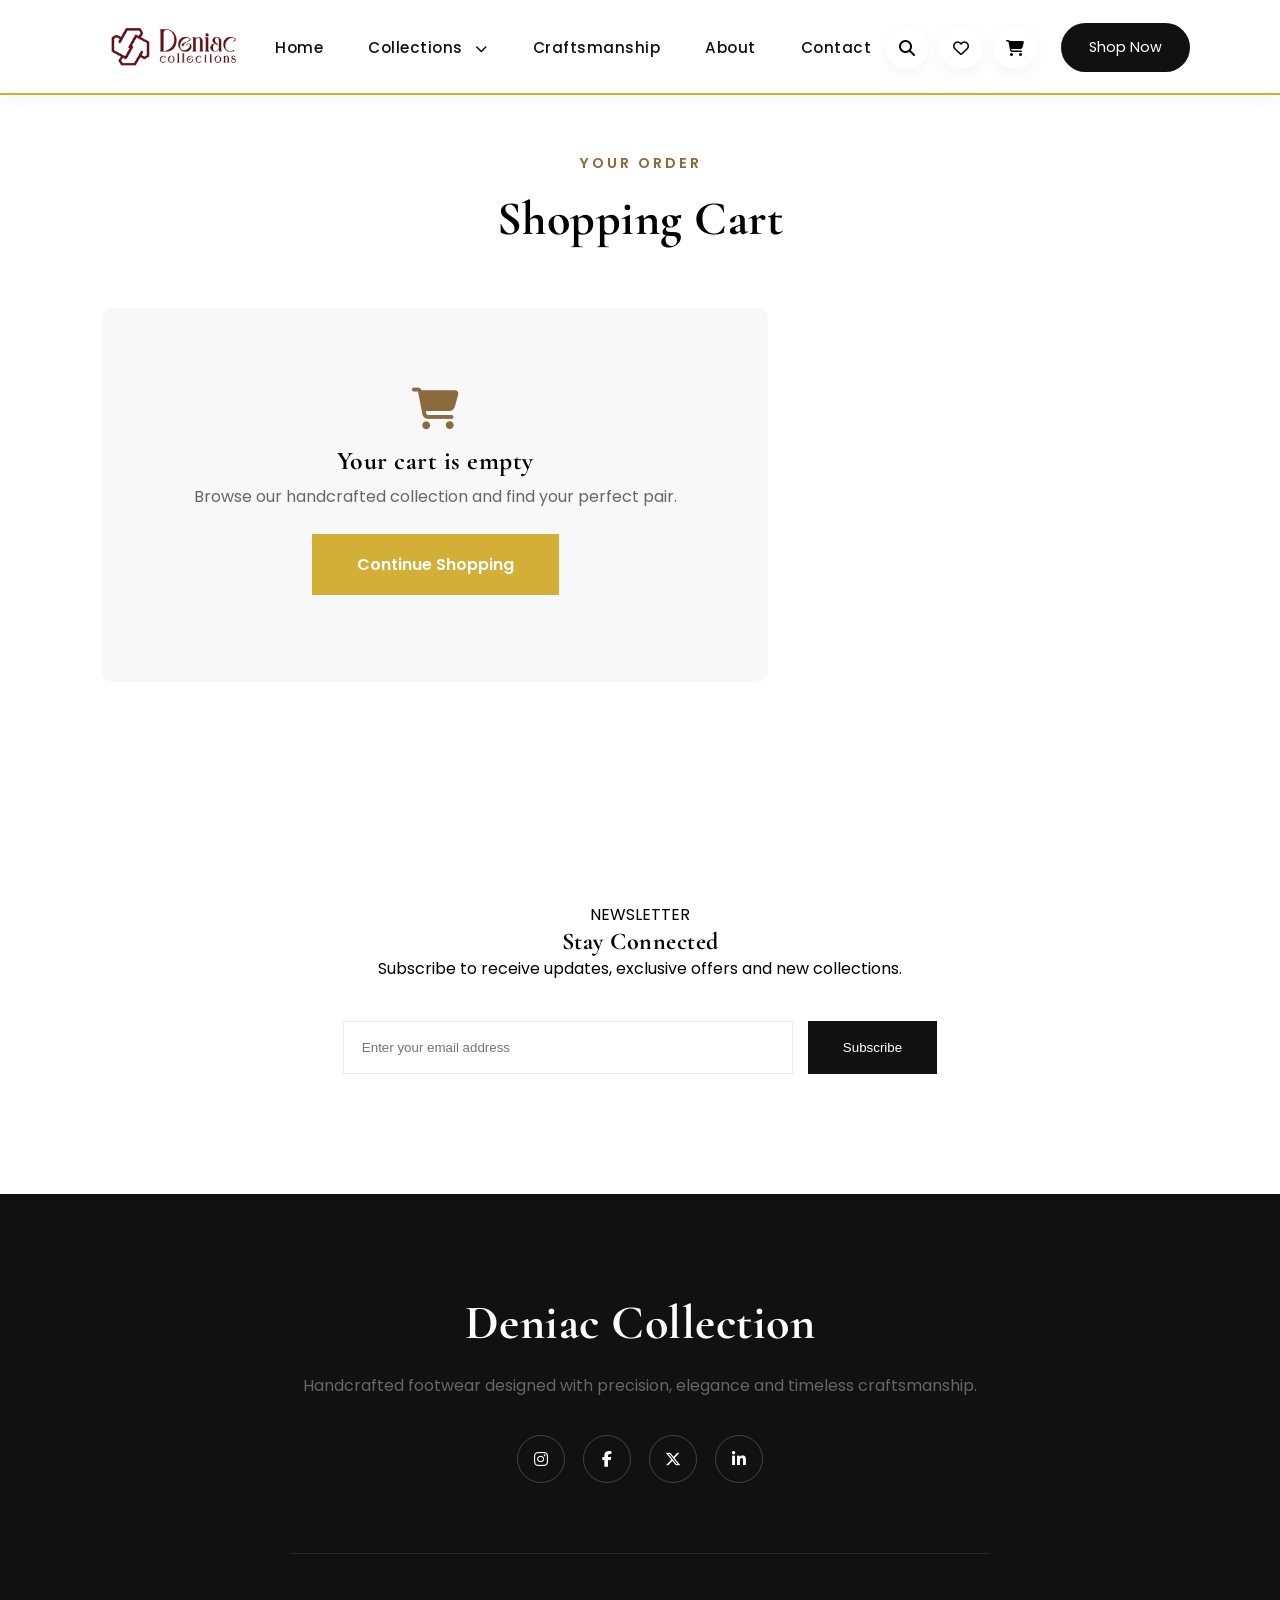
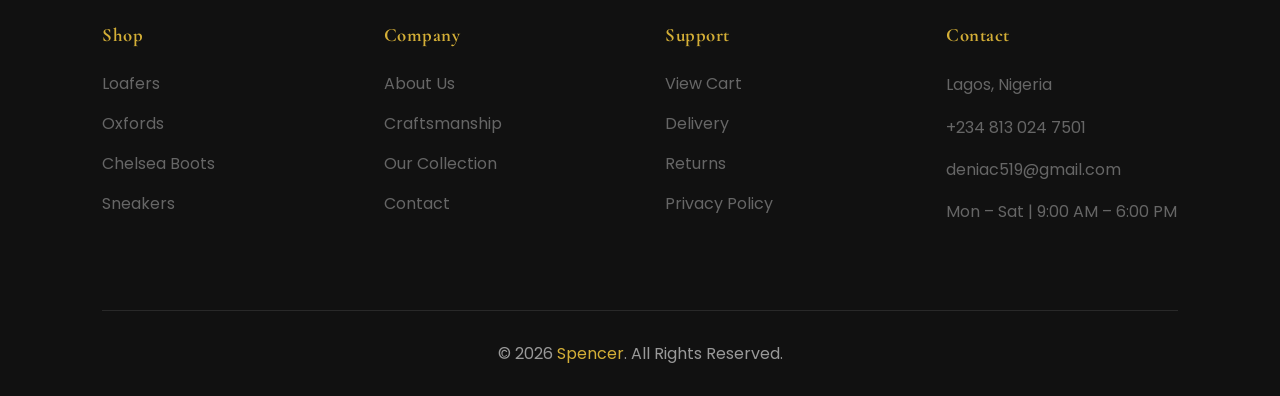
==== commit 86e55c89: "Updated the cart link" ====
--- a/cart.html
+++ b/cart.html
@@ -354,9 +354,10 @@
 
     <div class="footer-bottom">
 
-        <p>
-            © 2026 Deniac Collection. All Rights Reserved. | <a href="https://wa.me/2348130247501" target="_blank">WhatsApp Us</a>
+         <p>
+            © 2026 <a href="https://wa.me/08130247501" target="_blank" class="footer-name">Spencer</a>. All Rights Reserved.
         </p>
+
 
     </div>
 
